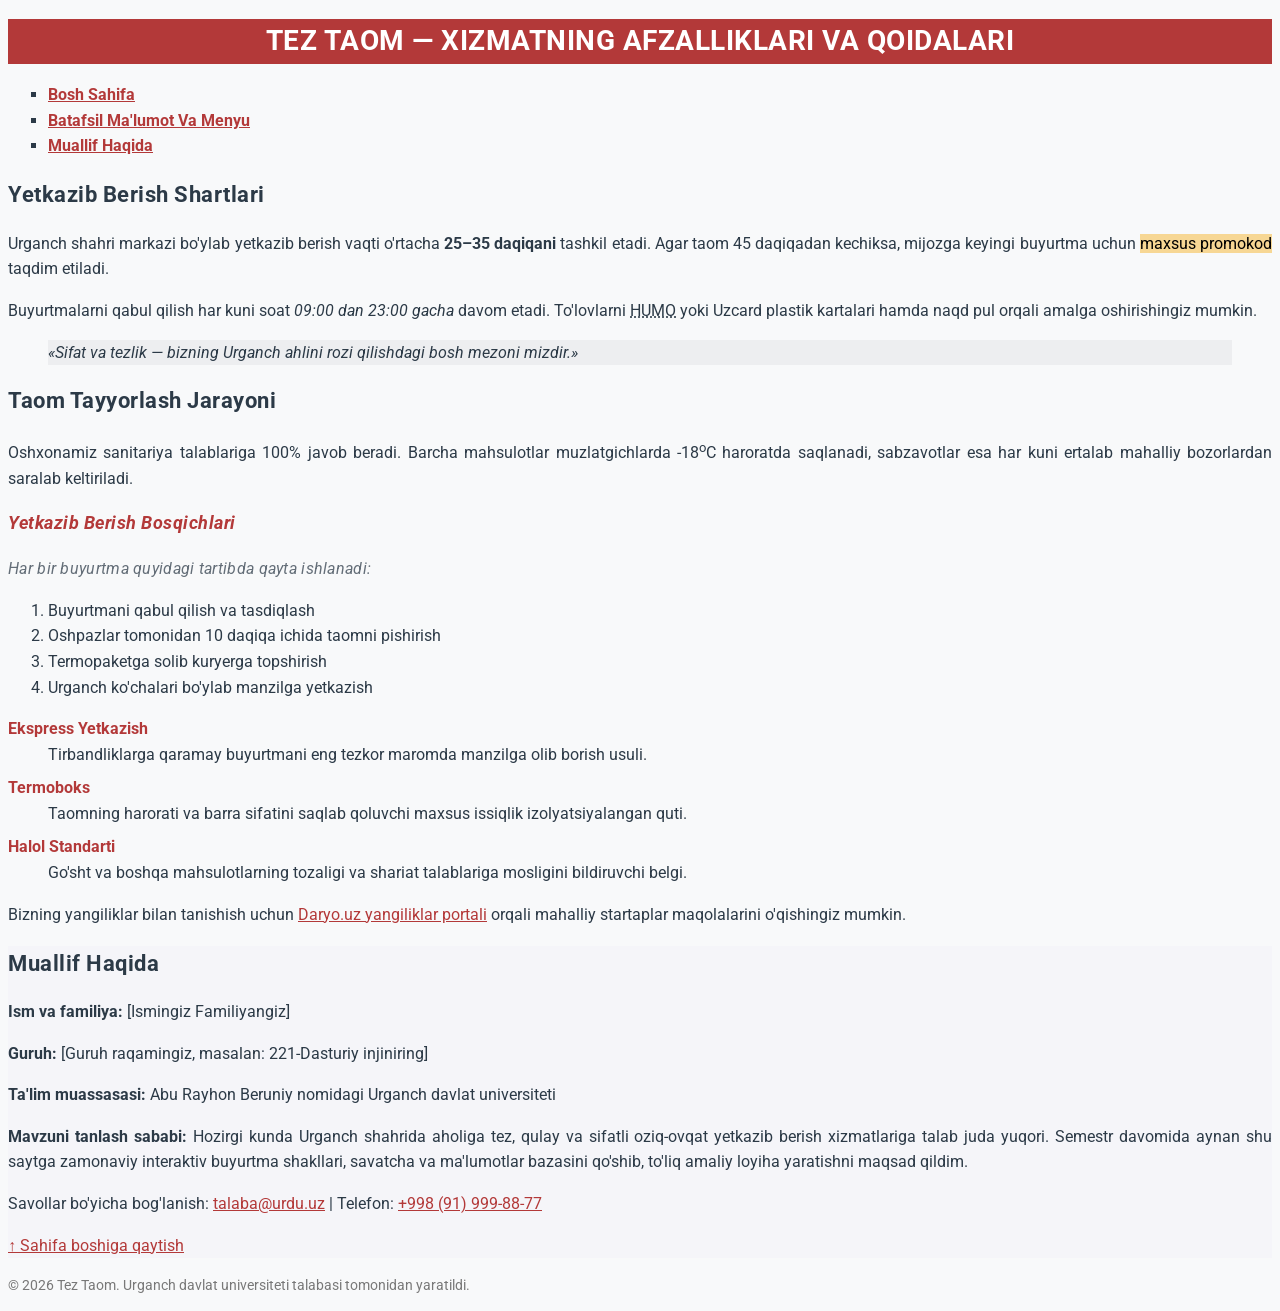
==== amaliy-01/batafsil.html @ c5eb18f1 "1-amaliy ish: Tez taom boshlang'ich HTML va CSS" ====
<!DOCTYPE html>
<html lang="uz">
<head>
    <meta charset="UTF-8">
    <meta name="viewport" content="width=device-width, initial-scale=1.0">
    <meta name="description" content="Tez Taom loyihasining batafsil afzalliklari, yetkazib berish qoidalari va loyiha muallifi haqida ma'lumot.">
    <title>Batafsil Ma'lumot — Tez Taom Loyihasi</title>
    <!-- Google Fonts -->
    <link rel="preconnect" href="https://fonts.googleapis.com">
    <link rel="preconnect" href="https://fonts.gstatic.com" crossorigin>
    <link href="https://fonts.googleapis.com/css2?family=Roboto:wght@400;700&display=swap" rel="stylesheet">
    <link rel="stylesheet" href="css/style.css">
</head>
<body id="batafsil-sahifa">

    <header>
        <h1>Tez Taom — Xizmatning Afzalliklari va Qoidalari</h1>
        <nav>
            <ul>
                <li><a href="index.html">Bosh sahifa</a></li>
                <li><a href="batafsil.html">Batafsil ma'lumot va Menyu</a></li>
                <li><a href="#muallif">Muallif haqida</a></li>
            </ul>
        </nav>
    </header>

    <main>
        <section>
            <h2>Yetkazib Berish Shartlari</h2>
            <p>
                Urganch shahri markazi bo'ylab yetkazib berish vaqti o'rtacha <strong>25&ndash;35 daqiqani</strong> tashkil etadi. Agar taom 45 daqiqadan kechiksa, mijozga keyingi buyurtma uchun <mark>maxsus promokod</mark> taqdim etiladi.
            </p>
            <p>
                Buyurtmalarni qabul qilish har kuni soat <em>09:00 dan 23:00 gacha</em> davom etadi. To'lovlarni <abbr title="Humo to'lov tizimi">HUMO</abbr> yoki Uzcard plastik kartalari hamda naqd pul orqali amalga oshirishingiz mumkin.
            </p>
            <blockquote cite="https://teztaom.uz">
                «Sifat va tezlik &mdash; bizning Urganch ahlini rozi qilishdagi bosh mezoni mizdir.»
            </blockquote>
        </section>

        <section>
            <h2>Taom Tayyorlash Jarayoni</h2>
            <p>
                Oshxonamiz sanitariya talablariga 100% javob beradi. Barcha mahsulotlar muzlatgichlarda -18<sup>o</sup>C haroratda saqlanadi, sabzavotlar esa har kuni ertalab mahalliy bozorlardan saralab keltiriladi.
            </p>
            
            <h3>Yetkazib Berish Bosqichlari</h3>
            <p class="izoh">Har bir buyurtma quyidagi tartibda qayta ishlanadi:</p>
            <ol>
                <li>Buyurtmani qabul qilish va tasdiqlash</li>
                <li>Oshpazlar tomonidan 10 daqiqa ichida taomni pishirish</li>
                <li>Termopaketga solib kuryerga topshirish</li>
                <li>Urganch ko'chalari bo'ylab manzilga yetkazish</li>
            </ol>

            <dl>
                <dt>Ekspress Yetkazish</dt>
                <dd>Tirbandliklarga qaramay buyurtmani eng tezkor maromda manzilga olib borish usuli.</dd>
                <dt>Termoboks</dt>
                <dd>Taomning harorati va barra sifatini saqlab qoluvchi maxsus issiqlik izolyatsiyalangan quti.</dd>
                <dt>Halol Standarti</dt>
                <dd>Go'sht va boshqa mahsulotlarning tozaligi va shariat talablariga mosligini bildiruvchi belgi.</dd>
            </dl>
            
            <p>
                Bizning yangiliklar bilan tanishish uchun 
                <a href="https://daryo.uz" target="_blank" rel="noopener">Daryo.uz yangiliklar portali</a> orqali mahalliy startaplar maqolalarini o'qishingiz mumkin.
            </p>
        </section>

        <!-- Muallif haqida bo'limi (Mazmun talabi bo'yicha) -->
        <section id="muallif">
            <h2>Muallif Haqida</h2>
            <p><strong>Ism va familiya:</strong> [Ismingiz Familiyangiz]</p>
            <p><strong>Guruh:</strong> [Guruh raqamingiz, masalan: 221-Dasturiy injiniring]</p>
            <p><strong>Ta'lim muassasasi:</strong> Abu Rayhon Beruniy nomidagi Urganch davlat universiteti</p>
            <p>
                <strong>Mavzuni tanlash sababi:</strong> Hozirgi kunda Urganch shahrida aholiga tez, qulay va sifatli oziq-ovqat yetkazib berish xizmatlariga talab juda yuqori. Semestr davomida aynan shu saytga zamonaviy interaktiv buyurtma shakllari, savatcha va ma'lumotlar bazasini qo'shib, to'liq amaliy loyiha yaratishni maqsad qildim.
            </p>
            <p>
                Savollar bo'yicha bog'lanish: <a href="mailto:talaba@urdu.uz">talaba@urdu.uz</a> | 
                Telefon: <a href="tel:+998919998877">+998 (91) 999-88-77</a>
            </p>
            <p>
                <a href="#batafsil-sahifa">&uarr; Sahifa boshiga qaytish</a>
            </p>
        </section>
    </main>

    <footer>
        <p>&copy;&nbsp;2026 Tez Taom. Urganch davlat universiteti talabasi tomonidan yaratildi.</p>
    </footer>

</body>
</html>
---- amaliy-01/css/style.css ----
/* ==========================================================================
   1. CSS O'ZGARUVCHILARI (PALITRA) VA ASOSIY SOZLAMALAR
   ========================================================================== */
:root {
    /* 3-4 ta rangdan iborat ranglar palitrasi */
    --asosiy-rang: #b33939;           /* HEX: To'q qizil (Fast food mavzusiga xos) */
    --ikkilamchi-rang: #2c3a47;       /* HEX: To'q ko'k / qora tus */
    --och-fon: #f8f9fa;               /* HEX: Oqish fon */
    --matn-rangi: rgb(44, 58, 71);    /* RGB: Asosiy o'qiladigan matn rangi */
    --havola-hover: rgba(179, 57, 57, 0.85); /* RGBA: Ustiga borgandagi rang */
}

/* ==========================================================================
   2. BODY VA UMUMIY MATN USLUBLARI
   ========================================================================== */
body {
    /* Google Fonts va zaxira shriftlar */
    font-family: 'Roboto', Arial, sans-serif;
    font-size: 16px;
    font-weight: 400;
    line-height: 1.6;
    color: var(--matn-rangi);
    background-color: var(--och-fon);
}

/* ==========================================================================
   3. SARLAVHALAR (H1, H2, H3)
   ========================================================================== */
/* Guruhlangan selektor */
h1, h2, h3 {
    font-family: 'Roboto', Arial, sans-serif;
    letter-spacing: 0.5px;
}

/* Teg selektori: h1 */
h1 {
    font-size: 28px;
    font-weight: 700;
    color: white; /* Rang nomi (nomi bilan berilgan) */
    background-color: var(--asosiy-rang);
    text-align: center;
    text-transform: uppercase;
}

h2 {
    font-size: 22px;
    color: var(--ikkilamchi-rang);
}

h3 {
    font-size: 18px;
    color: var(--asosiy-rang);
    font-style: italic;
}

/* ==========================================================================
   4. NAVIGATSIYA VA HAVOLALAR (Avlod selektori & holatlar)
   ========================================================================== */
/* Avlod selektori */
nav ul {
    list-style-type: square;
}

nav a {
    font-weight: 700;
    text-transform: capitalize;
}

/* Havolalar va ularning holatlari */
a {
    color: var(--asosiy-rang);
    text-decoration: underline;
}

a:visited {
    color: #8c2626; /* Bosilganidan keyingi rang */
}

a:hover {
    color: var(--havola-hover);
    text-decoration: none;
}

/* ==========================================================================
   5. PARAGRAFLAR, IQTIBOS VA RO'YXATLAR
   ========================================================================== */
p {
    text-align: justify;
}

/* Class selektori */
.izoh {
    font-style: italic;
    color: rgb(100, 110, 120);
    letter-spacing: 0.3px;
}

blockquote {
    font-style: italic;
    color: var(--ikkilamchi-rang);
    background-color: rgba(220, 221, 225, 0.4);
}

mark {
    background-color: #f7d794;
    color: black;
}

dt {
    font-weight: 700;
    color: var(--asosiy-rang);
}

dd {
    margin-bottom: 8px;
}

/* ==========================================================================
   6. BO'LIMLAR VA ID SELEKTORLARI
   ========================================================================== */
/* Id selektorlari */
#aloqa {
    background-color: rgb(241, 242, 246);
}

#muallif {
    background-color: rgba(245, 246, 250, 0.9);
}

footer {
    text-align: center;
    font-size: 14px;
    color: rgb(120, 120, 120);
}
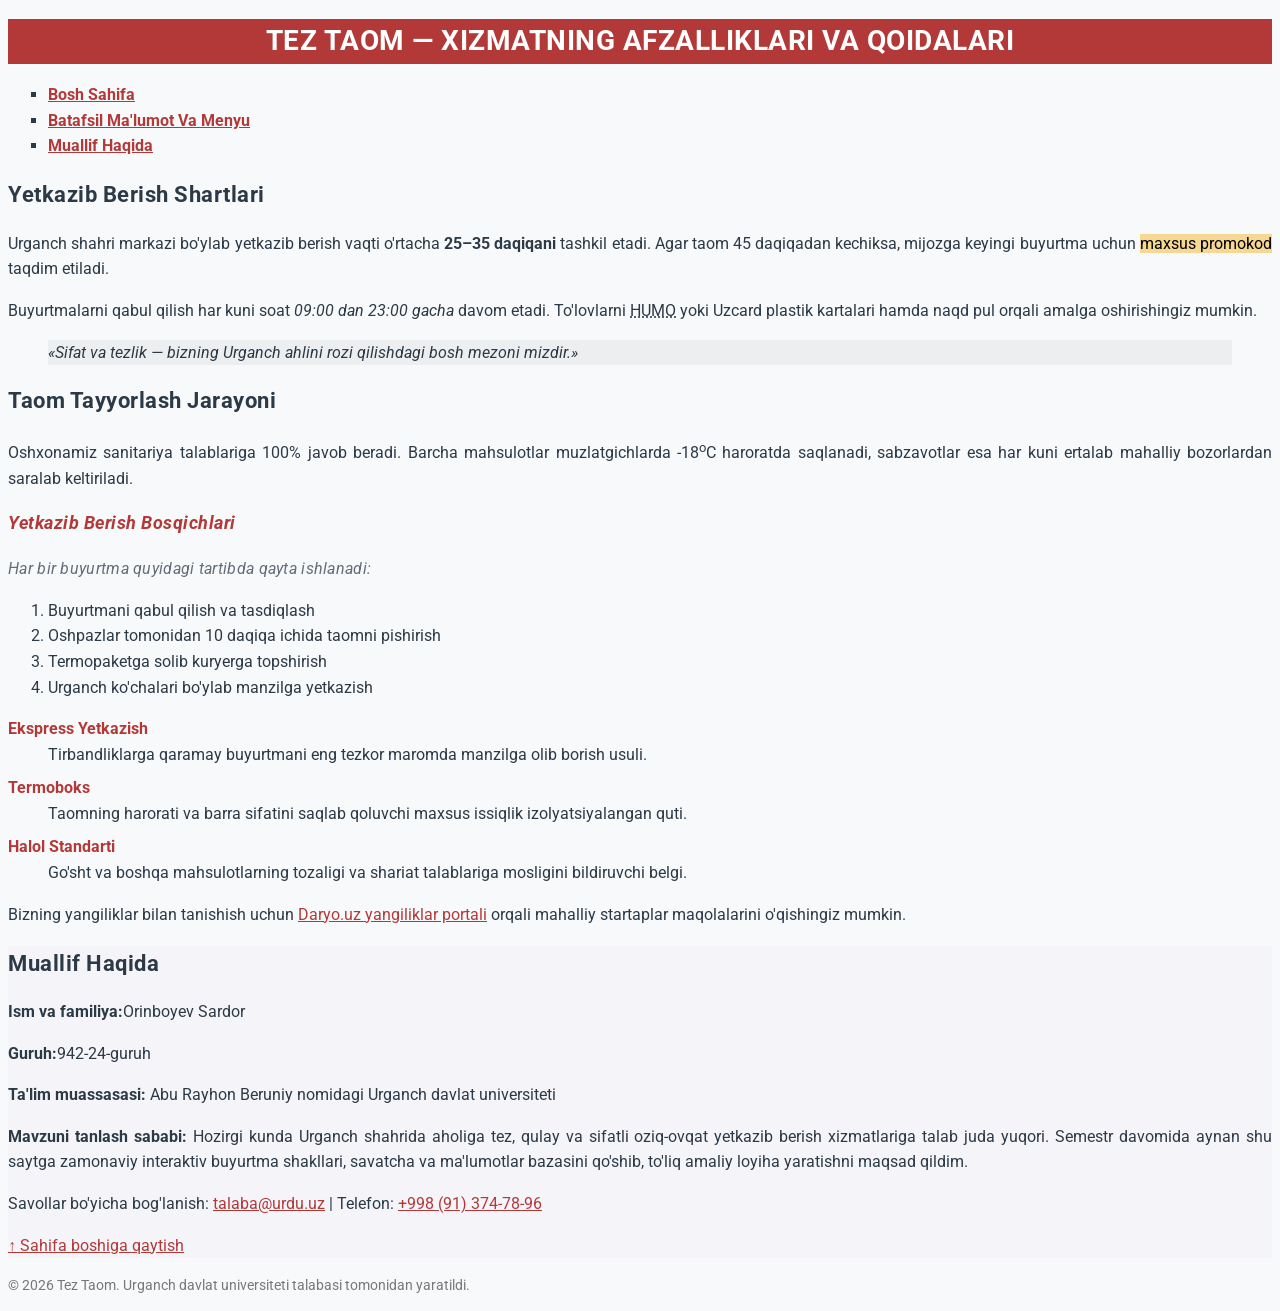
==== commit 19437e1d: "Dizayn va matnlarga tuzatishlar kiritildi" ====
--- a/amaliy-01/batafsil.html
+++ b/amaliy-01/batafsil.html
@@ -71,15 +71,15 @@
         <!-- Muallif haqida bo'limi (Mazmun talabi bo'yicha) -->
         <section id="muallif">
             <h2>Muallif Haqida</h2>
-            <p><strong>Ism va familiya:</strong> [Ismingiz Familiyangiz]</p>
-            <p><strong>Guruh:</strong> [Guruh raqamingiz, masalan: 221-Dasturiy injiniring]</p>
+            <p><strong>Ism va familiya:</strong>Orinboyev Sardor</p>
+            <p><strong>Guruh:</strong>942-24-guruh</p>
             <p><strong>Ta'lim muassasasi:</strong> Abu Rayhon Beruniy nomidagi Urganch davlat universiteti</p>
             <p>
                 <strong>Mavzuni tanlash sababi:</strong> Hozirgi kunda Urganch shahrida aholiga tez, qulay va sifatli oziq-ovqat yetkazib berish xizmatlariga talab juda yuqori. Semestr davomida aynan shu saytga zamonaviy interaktiv buyurtma shakllari, savatcha va ma'lumotlar bazasini qo'shib, to'liq amaliy loyiha yaratishni maqsad qildim.
             </p>
             <p>
                 Savollar bo'yicha bog'lanish: <a href="mailto:talaba@urdu.uz">talaba@urdu.uz</a> | 
-                Telefon: <a href="tel:+998919998877">+998 (91) 999-88-77</a>
+                Telefon: <a href="tel:+998913747896">+998 (91) 374-78-96</a>
             </p>
             <p>
                 <a href="#batafsil-sahifa">&uarr; Sahifa boshiga qaytish</a>
